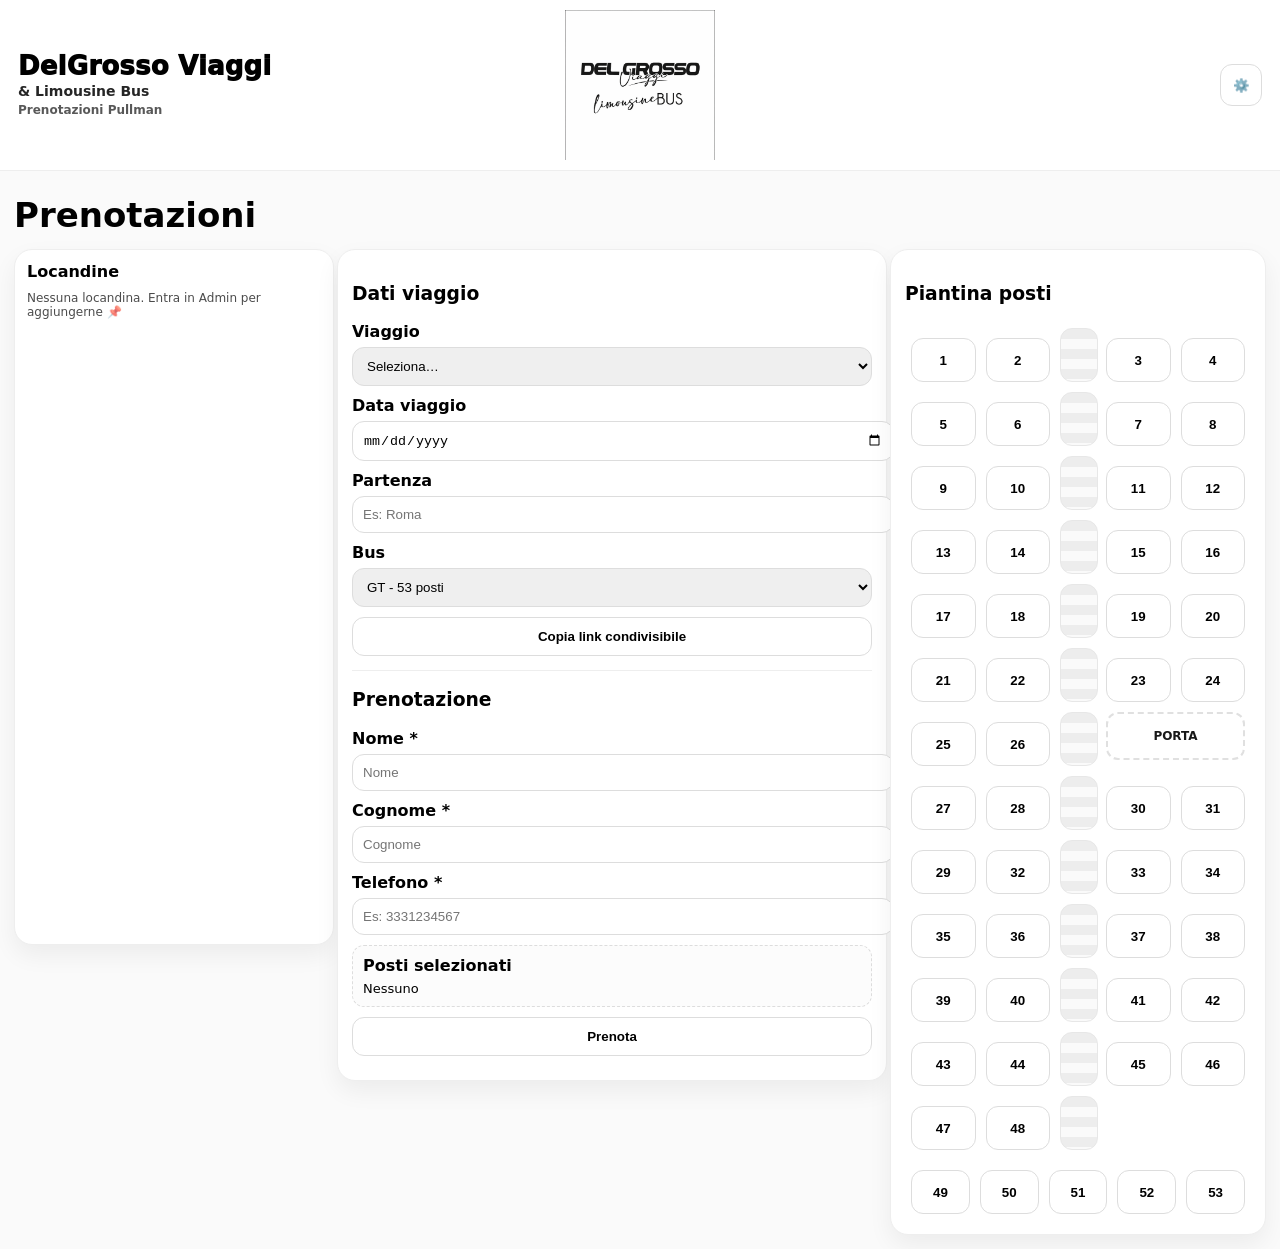
==== public/index.html @ 85782be4 "Prima versione prenotazioni DelGrosso" ====
<!doctype html>
<html lang="it">
<head>
  <meta charset="utf-8" />
  <meta name="viewport" content="width=device-width,initial-scale=1" />
  <title>DelGrosso Prenotazioni</title>
  <link rel="stylesheet" href="./style.css" />
</head>

<body>
  <header class="topbar">
    <div class="top-left">
      <div class="brand-title">DelGrosso Viaggi</div>
      <div class="brand-subtitle">&amp; Limousine Bus</div>
      <div class="brand-tag">Prenotazioni Pullman</div>
    </div>

    <div class="top-center">
      <img
        src="./assets/logo.png"
        alt="DelGrosso Viaggi & Limousine Bus"
        class="logo-center"
        width="150"
        height="150"
        loading="eager"
      >
    </div>

    <div class="top-right">
      <button id="adminBtn" class="admin-btn" type="button" aria-label="Admin">⚙️</button>
    </div>
  </header>

  <main class="container">
    <h1 class="page-title">Prenotazioni</h1>

    <div class="layout-3">
      <!-- SINISTRA: LOCANDINE -->
      <aside class="locandine-left">
        <div class="locandine-title">Locandine</div>
        <div id="locandineGrid" class="locandine-grid"></div>
      </aside>

      <!-- CENTRO: FORM -->
      <section class="card center-card" id="bookingForm">
        <h3>Dati viaggio</h3>

        <label>Viaggio</label>
        <select id="viaggio">
          <option value="">Seleziona…</option>
        </select>

        <label>Data viaggio</label>
        <input id="dataViaggio" type="date" />

        <label>Partenza</label>
        <input id="partenza" placeholder="Es: Roma" />

        <label>Bus</label>
        <select id="busType">
          <option value="GT - 53 posti">GT - 53 posti</option>
          <option value="GT - 63 posti">GT - 63 posti</option>
        </select>

        <button id="copyLinkBtn" type="button">Copia link condivisibile</button>

        <hr class="sep">

        <h3>Prenotazione</h3>

        <label>Nome *</label>
        <input id="nome" placeholder="Nome" />

        <label>Cognome *</label>
        <input id="cognome" placeholder="Cognome" />

        <label>Telefono *</label>
        <input id="telefono" placeholder="Es: 3331234567" inputmode="tel" />

        <div class="selected-box">
          <div class="selected-title">Posti selezionati</div>
          <div id="selectedSeats" class="selected-seats">Nessuno</div>
        </div>

        <button id="prenotaBtn" type="button">Prenota</button>
        <div id="msg" class="msg"></div>
      </section>

      <!-- DESTRA: PIANTINA -->
      <section class="card right-card" id="seatSection">
        <h3>Piantina posti</h3>
        <div class="seat-area">
          <div id="seatMap"></div>
        </div>
      </section>
    </div>
  </main>

  <!-- MODAL ADMIN -->
  <div id="adminModal" class="modal hidden">
    <div class="modal-card">
      <h3>Admin</h3>

      <div id="adminLoggedOut">
        <input id="adminPass" placeholder="Password" type="password" autocomplete="current-password">
        <button id="loginBtn" type="button">Entra</button>
      </div>

      <div id="adminLoggedIn" class="hidden">
        <p class="ok">Modalità admin attiva ✅</p>

        <h4 class="h4">Gestione tratte</h4>
        <input id="routeName" placeholder="Nome viaggio (es: Roma - Napoli)">
        <input id="routePartenza" placeholder="Partenza (es: Roma)">
        <button id="addRouteBtn" type="button">Aggiungi / Aggiorna tratta</button>
        <div id="routesList" class="routesList"></div>

        <hr class="sep">

        <h4 class="h4">Prenotazioni</h4>
        <div class="rowBtns">
          <button id="exportCsvBtn" type="button">Esporta CSV</button>
          <button id="clearBookingsBtn" type="button">Cancella tutte</button>
        </div>

        <div class="tableWrap">
          <table class="tbl">
            <thead>
              <tr>
                <th>Data</th>
                <th>Viaggio</th>
                <th>Bus</th>
                <th>Nome</th>
                <th>Telefono</th>
                <th>Posti</th>
                <th>Partenza</th>
              </tr>
            </thead>
            <tbody id="bookingsTableBody"></tbody>
          </table>
        </div>

        <hr class="sep">

        <h4 class="h4">Locandine</h4>
        <input id="locTitle" placeholder="Titolo locandina">
        <input id="locViaggio" placeholder="Viaggio (valore esatto del select)">
        <input id="locData" placeholder="Data (YYYY-MM-DD)">
        <input id="locPartenza" placeholder="Partenza (opzionale)">
        <input id="locBusType" placeholder="Bus (GT - 53 posti / GT - 63 posti)">
        <input id="locFile" type="file" accept="image/*">
        <button id="uploadLoc" type="button">Carica locandina</button>

        <div class="sep"></div>
        <h4 class="h4">Locandine salvate</h4>
        <div id="adminLocandineList" class="routesList"></div>

        <button id="logoutBtn" type="button">Esci</button>
      </div>

      <button id="closeAdmin" class="close" type="button">Chiudi</button>
    </div>
  </div>

  <!-- MODAL LOCANDINA FULLSCREEN -->
  <div id="posterModal" class="modal hidden" aria-hidden="true">
    <div class="poster-card">
      <div class="poster-top">
        <div id="posterTitle" class="poster-title"></div>
        <div class="poster-actions">
          <button id="posterUseBtn" type="button">Seleziona questo viaggio</button>
          <button id="posterCloseBtn" class="poster-close" type="button">Chiudi</button>
        </div>
      </div>

      <img id="posterImg" class="poster-img" alt="Locandina viaggio">
      <div id="posterInfo" class="poster-info"></div>
    </div>
  </div>

  <script type="module" src="./locandine.js"></script>
  <script type="module" src="./admin.js"></script>
  <script type="module" src="./main.js"></script>
</body>
</html>
---- public/style.css ----
/* base */
body{ margin:0; font-family: system-ui, -apple-system, Segoe UI, Roboto, Arial; background:#fafafa; }
.container{ padding:14px; max-width: 1400px; margin:0 auto; }
.page-title{ margin: 10px 0 14px; font-size:34px; }
.hidden{ display:none !important; }

/* HEADER (sticky) */
.topbar{
  position: sticky;
  top: 0;
  z-index: 999;
  display:grid;
  grid-template-columns: 1fr auto 1fr; /* logo centro */
  align-items:center;
  gap: 10px;
  padding: 10px 18px;
  background:#fff;
  border-bottom: 1px solid #eee;
}

/* sinistra */
.top-left .brand-title{ font-size: 26px; font-weight: 950; line-height: 1.05; letter-spacing: .2px; }
.top-left .brand-subtitle{ font-size: 14px; font-weight: 900; opacity: .85; margin-top: 2px; }
.brand-tag{ font-size: 12px; opacity: .65; margin-top: 4px; font-weight: 700; }

/* centro: LOGO 150x150 */
.top-center{ display:flex; justify-content:center; align-items:center; }
.logo-center{ width:150px; height:150px; object-fit:contain; display:block; }

/* destra */
.top-right{ display:flex; justify-content:flex-end; }
.admin-btn{
  width:42px; height:42px;
  margin-top:0;
  padding:0;
  border-radius:12px;
  border:1px solid #ddd;
  background:#fff;
  cursor:pointer;
  font-weight:900;
}

/* cards */
.card{ background:#fff; border:1px solid #eee; border-radius:18px; padding:14px; box-shadow:0 10px 24px rgba(0,0,0,.06); }
label{ display:block; font-weight:800; margin-top:10px; }
input, select{ width:100%; padding:10px; border:1px solid #ddd; border-radius:12px; margin-top:6px; }
button{ padding:11px; border:1px solid #ddd; border-radius:12px; background:#fff; cursor:pointer; margin-top:10px; width:100%; font-weight:800; }
.sep{ margin:14px 0; border:0; border-top:1px solid #eee; }
.msg{ margin-top:10px; font-size:13px; }
.h4{ margin:0 0 8px; font-size:14px; }

/* layout */
.layout-3{
  display:grid;
  grid-template-columns: 320px 520px 1fr;
  gap: 18px;
  align-items:start;
}
.center-card{ width:520px; justify-self:center; }
.right-card{ min-height: 560px; }

/* locandine sinistra */
.locandine-left{
  border:1px solid #eee;
  border-radius:18px;
  background:#fff;
  padding:12px;
  box-shadow:0 10px 24px rgba(0,0,0,.06);
  height: calc(100vh - 230px); /* header più alto per logo 150 */
  overflow:auto;
}
.locandine-title{ font-weight:900; margin-bottom:10px; }
.locandine-grid{ display:grid; grid-template-columns: 1fr; gap:12px; }
.locandina{
  border-radius: 14px;
  border: 1px solid #eee;
  overflow:hidden;
  cursor:pointer;
  background:#fff;
}
.locandina img{ width:100%; height:180px; object-fit:cover; display:block; }
.locandina .cap{ font-size:12px; padding:8px 10px; border-top:1px solid #eee; }

/* selected seats */
.selected-box{ margin-top:10px; padding:10px; border:1px dashed #ddd; border-radius:12px; background:#fcfcfc; }
.selected-title{ font-weight:900; margin-bottom:6px; }
.selected-seats{ font-size:13px; }

/* seatmap */
#seatMap{ min-height: 420px; }
.seatmap{ display:flex; flex-direction:column; gap:10px; padding: 6px; border-radius: 14px; background: #fff; }

/* ===== 2 POSTI + CORRIDOIO VISIBILE + 2 POSTI ===== */
.seatrow{
  display:grid;
  grid-template-columns: 1fr 1fr 36px 1fr 1fr; /* corridoio largo */
  gap:10px;
  align-items:stretch;
}

/* corridoio */
.aisle{
  width: 36px;
  border-radius: 12px;
  border: 1px solid #e7e7e7;
  background:
    repeating-linear-gradient(
      180deg,
      rgba(0,0,0,0.07) 0px,
      rgba(0,0,0,0.07) 10px,
      rgba(0,0,0,0.02) 10px,
      rgba(0,0,0,0.02) 20px
    );
  min-height: 44px;
}

/* porta dx */
.door{
  grid-column: 4 / 6;
  height: 44px;
  border: 2px dashed #ddd;
  border-radius: 12px;
  display:flex;
  align-items:center;
  justify-content:center;
  font-weight: 900;
  font-size: 12px;
  opacity: .9;
}

/* ultimi 5 dietro */
.tailrow{
  display:grid;
  grid-template-columns: repeat(5, 1fr);
  gap:10px;
}

.seat{
  padding:10px;
  border-radius:12px;
  border:1px solid #ddd;
  font-weight:900;
  cursor:pointer;
  display:flex;
  align-items:center;
  justify-content:center;
  background:#fff;
  min-height: 44px;
}
.seat.occupied{ opacity:.55; cursor:not-allowed; }
.seat.selected{ outline:3px solid #000; }

/* modal */
.modal{ position:fixed; inset:0; background:rgba(0,0,0,.35); display:flex; align-items:center; justify-content:center; z-index:9999; }
.modal.hidden{ display:none; }
.modal-card{
  width:min(760px, 94vw);
  background:#fff;
  border-radius:18px;
  padding:14px;
  box-shadow:0 20px 60px rgba(0,0,0,.22);
}
.ok{ margin:8px 0; font-weight:900; }
.close{ width:100%; }

.routesList{ margin-top:10px; font-size:13px; }
.routeRow{ display:flex; gap:8px; align-items:center; margin:6px 0; }
.routeRow strong{ flex:1; }
.routeRow button{ width:auto; padding:6px 8px; margin-top:0; }

.rowBtns{ display:flex; gap:8px; }
.rowBtns button{ width:auto; margin-top:0; }

.tableWrap{ overflow:auto; max-height:260px; margin-top:10px; border:1px solid #eee; border-radius:12px; }
.tbl{ width:100%; border-collapse:collapse; font-size:12px; }
.tbl th,.tbl td{ border-bottom:1px solid #eee; padding:6px 8px; text-align:left; white-space:nowrap; }
.tbl th{ position:sticky; top:0; background:#fff; }

/* locandina fullscreen */
.poster-card{
  width: min(980px, 96vw);
  max-height: 92vh;
  background: #fff;
  border-radius: 18px;
  padding: 12px;
  box-shadow: 0 30px 90px rgba(0,0,0,.25);
  display:flex;
  flex-direction:column;
  gap:10px;
}
.poster-top{
  display:flex;
  justify-content:space-between;
  align-items:center;
  gap:10px;
}
.poster-title{ font-weight: 950; font-size: 16px; }
.poster-actions{ display:flex; gap:10px; align-items:center; }
.poster-actions button{ width:auto; margin-top:0; padding:10px 12px; }
.poster-img{
  width: 100%;
  height: auto;
  max-height: 70vh;
  object-fit: contain;
  border-radius: 14px;
  border: 1px solid #eee;
  background:#fafafa;
}
.poster-info{ font-size: 13px; opacity: .8; }
.poster-close{ border:1px solid #ddd; }

@media (max-width: 1100px){
  .layout-3{ grid-template-columns: 1fr; }
  .center-card{ width:100%; justify-self:stretch; }
  .locandine-left{ height: 260px; }
  .topbar{ grid-template-columns: 1fr; justify-items:center; text-align:center; }
  .top-right{ justify-content:center; }
}
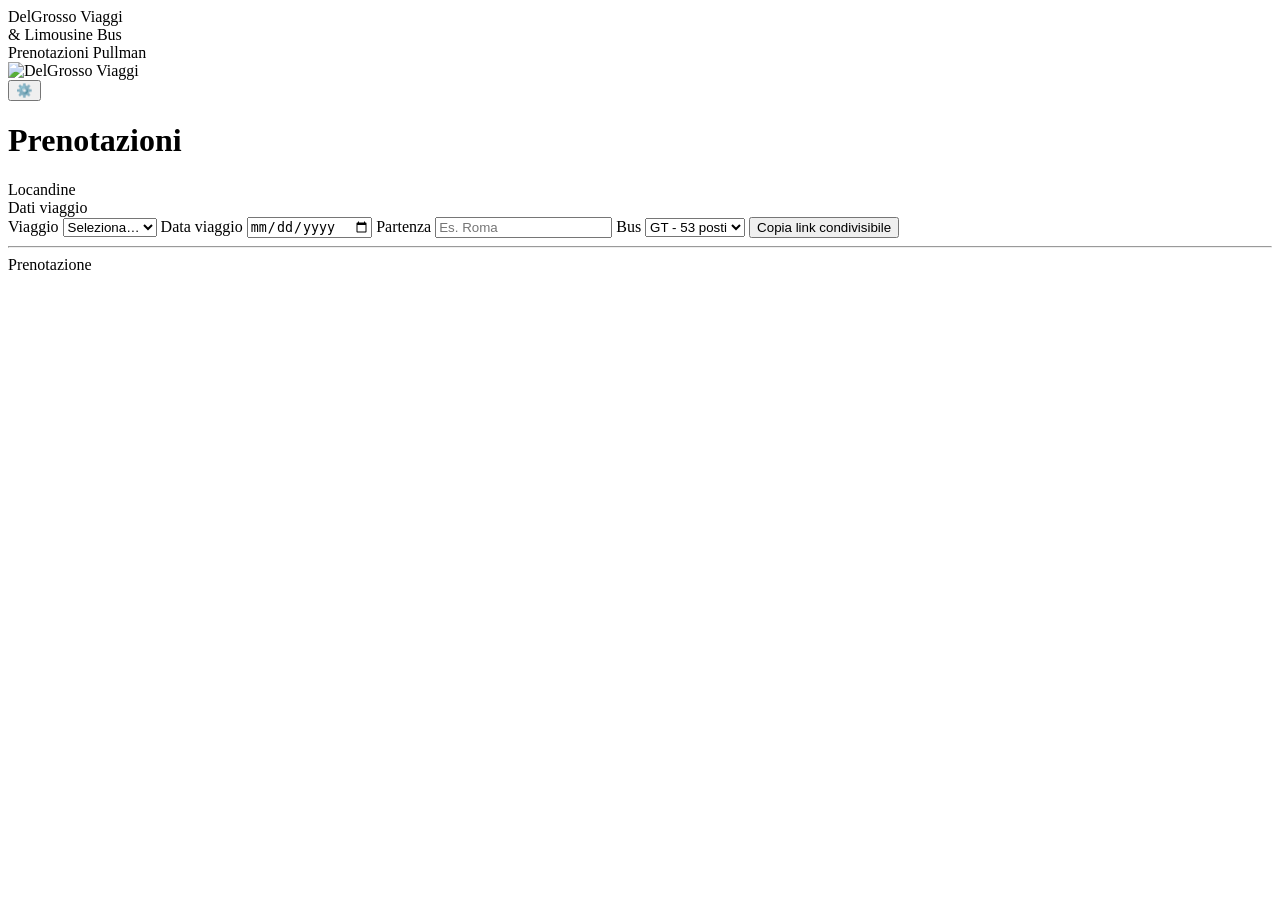
==== commit 3b185c97: "index.html" ====
--- a/public/index.html
+++ b/public/index.html
@@ -2,184 +2,76 @@
 <html lang="it">
 <head>
   <meta charset="utf-8" />
-  <meta name="viewport" content="width=device-width,initial-scale=1" />
-  <title>DelGrosso Prenotazioni</title>
-  <link rel="stylesheet" href="./style.css" />
+  <meta name="viewport" content="width=device-width, initial-scale=1" />
+
+  <title>DelGrosso Viaggi – Prenotazioni Pullman</title>
+  <meta name="description" content="Prenotazioni pullman DelGrosso Viaggi & Limousine Bus" />
+  <meta name="theme-color" content="#0b0b0b" />
+
+  <!-- CSS -->
+  <link rel="stylesheet" href="/style.css" />
+  <link rel="icon" href="/assets/favicon.ico" />
 </head>
 
 <body>
+
+  <!-- HEADER -->
   <header class="topbar">
-    <div class="top-left">
-      <div class="brand-title">DelGrosso Viaggi</div>
-      <div class="brand-subtitle">&amp; Limousine Bus</div>
-      <div class="brand-tag">Prenotazioni Pullman</div>
+    <div class="brand">
+      <div class="brand-text">
+        <div class="brand-title">DelGrosso Viaggi</div>
+        <div class="brand-sub">&amp; Limousine Bus</div>
+        <div class="brand-mini">Prenotazioni Pullman</div>
+      </div>
+
+      <div class="brand-logo">
+        <img src="/assets/logo_150x150.png" alt="DelGrosso Viaggi" />
+      </div>
     </div>
 
-    <div class="top-center">
-      <img
-        src="./assets/logo.png"
-        alt="DelGrosso Viaggi & Limousine Bus"
-        class="logo-center"
-        width="150"
-        height="150"
-        loading="eager"
-      >
-    </div>
-
-    <div class="top-right">
-      <button id="adminBtn" class="admin-btn" type="button" aria-label="Admin">⚙️</button>
-    </div>
+    <button id="adminBtn" class="icon-btn" title="Admin">⚙️</button>
   </header>
 
+  <!-- MAIN -->
   <main class="container">
     <h1 class="page-title">Prenotazioni</h1>
 
     <div class="layout-3">
-      <!-- SINISTRA: LOCANDINE -->
-      <aside class="locandine-left">
-        <div class="locandine-title">Locandine</div>
+
+      <!-- LOCANDINE -->
+      <section class="card locandine-card">
+        <div class="card-title">Locandine</div>
         <div id="locandineGrid" class="locandine-grid"></div>
-      </aside>
+      </section>
 
-      <!-- CENTRO: FORM -->
+      <!-- FORM -->
       <section class="card center-card" id="bookingForm">
-        <h3>Dati viaggio</h3>
 
-        <label>Viaggio</label>
-        <select id="viaggio">
+        <div class="card-title">Dati viaggio</div>
+
+        <label class="lbl">Viaggio</label>
+        <select id="viaggio" class="in">
           <option value="">Seleziona…</option>
         </select>
 
-        <label>Data viaggio</label>
-        <input id="dataViaggio" type="date" />
+        <label class="lbl">Data viaggio</label>
+        <input id="dataViaggio" type="date" class="in" />
 
-        <label>Partenza</label>
-        <input id="partenza" placeholder="Es: Roma" />
+        <label class="lbl">Partenza</label>
+        <input id="partenza" type="text" class="in" placeholder="Es. Roma" />
 
-        <label>Bus</label>
-        <select id="busType">
-          <option value="GT - 53 posti">GT - 53 posti</option>
-          <option value="GT - 63 posti">GT - 63 posti</option>
+        <label class="lbl">Bus</label>
+        <select id="busType" class="in">
+          <option>GT - 53 posti</option>
+          <option>GT - 63 posti</option>
         </select>
 
-        <button id="copyLinkBtn" type="button">Copia link condivisibile</button>
+        <button id="copyLinkBtn" class="btn ghost" type="button">
+          Copia link condivisibile
+        </button>
 
-        <hr class="sep">
+        <hr class="sep"/>
 
-        <h3>Prenotazione</h3>
+        <div class="card-title">Prenotazione</div>
 
-        <label>Nome *</label>
-        <input id="nome" placeholder="Nome" />
-
-        <label>Cognome *</label>
-        <input id="cognome" placeholder="Cognome" />
-
-        <label>Telefono *</label>
-        <input id="telefono" placeholder="Es: 3331234567" inputmode="tel" />
-
-        <div class="selected-box">
-          <div class="selected-title">Posti selezionati</div>
-          <div id="selectedSeats" class="selected-seats">Nessuno</div>
-        </div>
-
-        <button id="prenotaBtn" type="button">Prenota</button>
-        <div id="msg" class="msg"></div>
-      </section>
-
-      <!-- DESTRA: PIANTINA -->
-      <section class="card right-card" id="seatSection">
-        <h3>Piantina posti</h3>
-        <div class="seat-area">
-          <div id="seatMap"></div>
-        </div>
-      </section>
-    </div>
-  </main>
-
-  <!-- MODAL ADMIN -->
-  <div id="adminModal" class="modal hidden">
-    <div class="modal-card">
-      <h3>Admin</h3>
-
-      <div id="adminLoggedOut">
-        <input id="adminPass" placeholder="Password" type="password" autocomplete="current-password">
-        <button id="loginBtn" type="button">Entra</button>
-      </div>
-
-      <div id="adminLoggedIn" class="hidden">
-        <p class="ok">Modalità admin attiva ✅</p>
-
-        <h4 class="h4">Gestione tratte</h4>
-        <input id="routeName" placeholder="Nome viaggio (es: Roma - Napoli)">
-        <input id="routePartenza" placeholder="Partenza (es: Roma)">
-        <button id="addRouteBtn" type="button">Aggiungi / Aggiorna tratta</button>
-        <div id="routesList" class="routesList"></div>
-
-        <hr class="sep">
-
-        <h4 class="h4">Prenotazioni</h4>
-        <div class="rowBtns">
-          <button id="exportCsvBtn" type="button">Esporta CSV</button>
-          <button id="clearBookingsBtn" type="button">Cancella tutte</button>
-        </div>
-
-        <div class="tableWrap">
-          <table class="tbl">
-            <thead>
-              <tr>
-                <th>Data</th>
-                <th>Viaggio</th>
-                <th>Bus</th>
-                <th>Nome</th>
-                <th>Telefono</th>
-                <th>Posti</th>
-                <th>Partenza</th>
-              </tr>
-            </thead>
-            <tbody id="bookingsTableBody"></tbody>
-          </table>
-        </div>
-
-        <hr class="sep">
-
-        <h4 class="h4">Locandine</h4>
-        <input id="locTitle" placeholder="Titolo locandina">
-        <input id="locViaggio" placeholder="Viaggio (valore esatto del select)">
-        <input id="locData" placeholder="Data (YYYY-MM-DD)">
-        <input id="locPartenza" placeholder="Partenza (opzionale)">
-        <input id="locBusType" placeholder="Bus (GT - 53 posti / GT - 63 posti)">
-        <input id="locFile" type="file" accept="image/*">
-        <button id="uploadLoc" type="button">Carica locandina</button>
-
-        <div class="sep"></div>
-        <h4 class="h4">Locandine salvate</h4>
-        <div id="adminLocandineList" class="routesList"></div>
-
-        <button id="logoutBtn" type="button">Esci</button>
-      </div>
-
-      <button id="closeAdmin" class="close" type="button">Chiudi</button>
-    </div>
-  </div>
-
-  <!-- MODAL LOCANDINA FULLSCREEN -->
-  <div id="posterModal" class="modal hidden" aria-hidden="true">
-    <div class="poster-card">
-      <div class="poster-top">
-        <div id="posterTitle" class="poster-title"></div>
-        <div class="poster-actions">
-          <button id="posterUseBtn" type="button">Seleziona questo viaggio</button>
-          <button id="posterCloseBtn" class="poster-close" type="button">Chiudi</button>
-        </div>
-      </div>
-
-      <img id="posterImg" class="poster-img" alt="Locandina viaggio">
-      <div id="posterInfo" class="poster-info"></div>
-    </div>
-  </div>
-
-  <script type="module" src="./locandine.js"></script>
-  <script type="module" src="./admin.js"></script>
-  <script type="module" src="./main.js"></script>
-</body>
-</html>
+        <label class="lbl">
